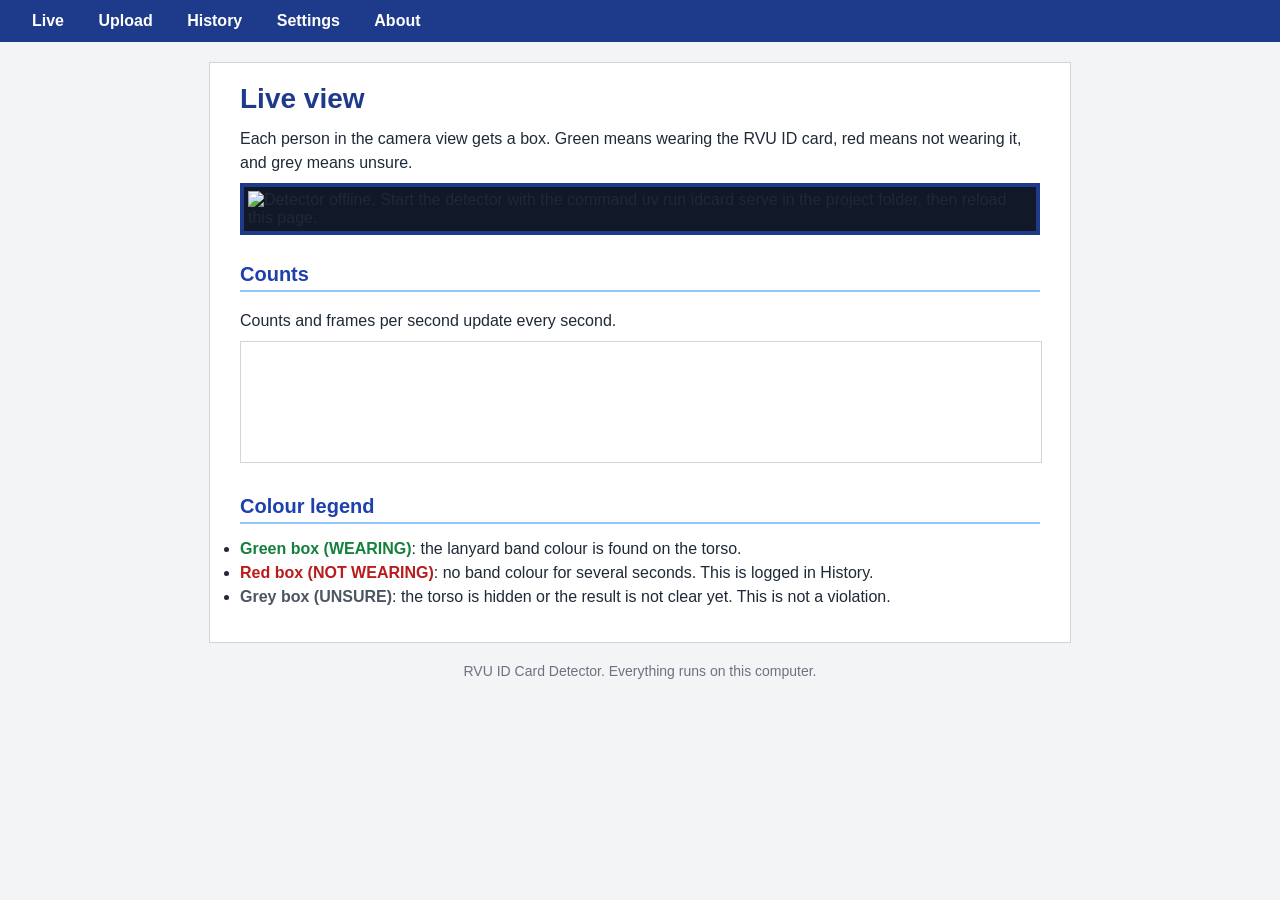
==== web/index.html @ 78b85a0d "Add static HTML and CSS pages" ====
<!DOCTYPE html>
<html lang="en">
  <head>
    <meta charset="UTF-8" />
    <meta name="viewport" content="width=device-width, initial-scale=1.0" />
    <title>Live - RVU ID Card Detector</title>
    <link rel="stylesheet" href="style.css" />
  </head>

  <body>
    <div class="navbar">
      <a href="index.html">Live</a>
      <a href="upload.html">Upload</a>
      <a href="history.html">History</a>
      <a href="settings.html">Settings</a>
      <a href="about.html">About</a>
    </div>

    <div class="content">
      <h1>Live view</h1>
      <p>Each person in the camera view gets a box. Green means wearing the RVU ID card, red means not wearing it, and grey means unsure.</p>

      <img class="video-box" src="http://127.0.0.1:8000/stream" alt="Detector offline. Start the detector with the command uv run idcard serve in the project folder, then reload this page." width="640" height="480" />

      <h2>Counts</h2>
      <p>Counts and frames per second update every second.</p>
      <iframe class="stats-frame" src="http://127.0.0.1:8000/fragments/stats" title="Live counts">
        Your browser does not show frames. Open the stats page at http://127.0.0.1:8000/fragments/stats
      </iframe>

      <h2>Colour legend</h2>
      <ul class="legend">
        <li><span class="wearing">Green box (WEARING)</span>: the lanyard band colour is found on the torso.</li>
        <li><span class="not-wearing">Red box (NOT WEARING)</span>: no band colour for several seconds. This is logged in History.</li>
        <li><span class="unsure">Grey box (UNSURE)</span>: the torso is hidden or the result is not clear yet. This is not a violation.</li>
      </ul>
    </div>

    <div class="footer">RVU ID Card Detector. Everything runs on this computer.</div>
  </body>
</html>
---- web/style.css ----
/* Simple stylesheet for the RVU ID Card Detector pages.
   Uses only element and class selectors and basic properties. */

body {
  font-family: Arial, Helvetica, sans-serif;
  font-size: 16px;
  color: #1f2937;
  background-color: #f3f4f6;
  margin: 0;
  padding: 0;
}

h1 {
  color: #1e3a8a;
  font-size: 28px;
  margin-top: 0;
  margin-bottom: 12px;
}

h2 {
  color: #1e40af;
  font-size: 20px;
  border-bottom: 2px solid #93c5fd;
  padding-bottom: 4px;
  margin-top: 28px;
}

p {
  line-height: 1.5;
  margin-top: 8px;
  margin-bottom: 8px;
}

a {
  color: #1d4ed8;
}

/* Navigation bar at the top of every page */
.navbar {
  background-color: #1e3a8a;
  padding: 12px 20px;
  margin: 0;
}

.navbar a {
  color: white;
  text-decoration: none;
  font-weight: bold;
  padding: 6px 12px;
  margin-right: 6px;
}

.navbar a:hover {
  background-color: #2563eb;
}

/* Main content area */
.content {
  background-color: white;
  width: 800px;
  margin: 20px auto;
  padding: 20px 30px;
  border: 1px solid #d1d5db;
}

.footer {
  text-align: center;
  color: #6b7280;
  font-size: 14px;
  margin: 20px;
}

/* Live video */
.video-box {
  border: 4px solid #1e3a8a;
  background-color: #111827;
  padding: 4px;
  width: 640px;
  height: 480px;
}

.stats-frame {
  width: 100%;
  height: 120px;
  border: 1px solid #d1d5db;
}

.legend {
  padding: 0;
  margin-left: 0;
}

.legend li {
  margin-bottom: 6px;
}

.wearing {
  color: #15803d;
  font-weight: bold;
}

.not-wearing {
  color: #b91c1c;
  font-weight: bold;
}

.unsure {
  color: #4b5563;
  font-weight: bold;
}

/* Settings form */
.form-row {
  margin-bottom: 14px;
}

.form-row label {
  display: block;
  font-weight: bold;
  margin-bottom: 4px;
}

.help {
  color: #4b5563;
  font-size: 14px;
  margin-top: 2px;
}

input {
  padding: 6px;
  border: 1px solid #9ca3af;
  font-size: 16px;
}

select {
  padding: 6px;
  border: 1px solid #9ca3af;
  font-size: 16px;
}

.button {
  background-color: #1e40af;
  color: white;
  border: none;
  padding: 10px 18px;
  font-size: 16px;
  margin-top: 10px;
}

.danger {
  background-color: #b91c1c;
}

.note {
  background-color: #fef9c3;
  border: 1px solid #ca8a04;
  padding: 10px;
}

/* Tables for history and uploads */
table {
  border-collapse: collapse;
  width: 100%;
}

th {
  background-color: #dbeafe;
  text-align: left;
  padding: 8px;
  border: 1px solid #93c5fd;
}

td {
  padding: 8px;
  border: 1px solid #d1d5db;
}

.history-frame {
  width: 100%;
  height: 500px;
  border: 1px solid #d1d5db;
}

.result-image {
  border: 2px solid #1e3a8a;
  width: 100%;
}
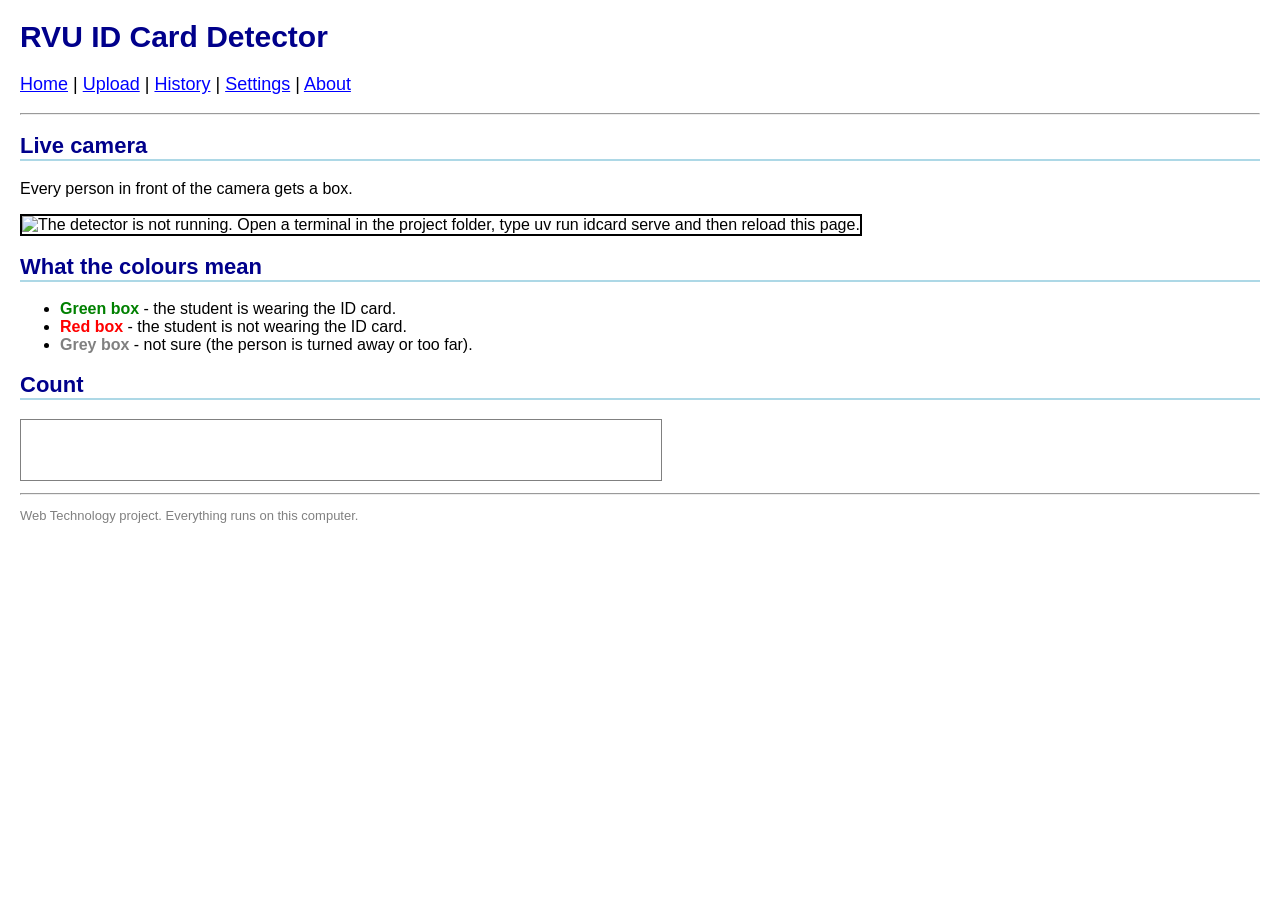
==== commit 3a1821ea: "Rewrite pages in plain basic HTML and CSS" ====
--- a/web/index.html
+++ b/web/index.html
@@ -1,41 +1,39 @@
 <!DOCTYPE html>
-<html lang="en">
+<html>
   <head>
     <meta charset="UTF-8" />
-    <meta name="viewport" content="width=device-width, initial-scale=1.0" />
-    <title>Live - RVU ID Card Detector</title>
+    <title>Home - RVU ID Card Detector</title>
     <link rel="stylesheet" href="style.css" />
   </head>
 
   <body>
-    <div class="navbar">
-      <a href="index.html">Live</a>
-      <a href="upload.html">Upload</a>
-      <a href="history.html">History</a>
-      <a href="settings.html">Settings</a>
+    <h1>RVU ID Card Detector</h1>
+
+    <p class="menu">
+      <a href="index.html">Home</a> |
+      <a href="upload.html">Upload</a> |
+      <a href="history.html">History</a> |
+      <a href="settings.html">Settings</a> |
       <a href="about.html">About</a>
-    </div>
+    </p>
+    <hr />
 
-    <div class="content">
-      <h1>Live view</h1>
-      <p>Each person in the camera view gets a box. Green means wearing the RVU ID card, red means not wearing it, and grey means unsure.</p>
+    <h2>Live camera</h2>
+    <p>Every person in front of the camera gets a box.</p>
 
-      <img class="video-box" src="http://127.0.0.1:8000/stream" alt="Detector offline. Start the detector with the command uv run idcard serve in the project folder, then reload this page." width="640" height="480" />
+    <img src="http://127.0.0.1:8000/stream" alt="The detector is not running. Open a terminal in the project folder, type uv run idcard serve and then reload this page." width="640" height="480" />
 
-      <h2>Counts</h2>
-      <p>Counts and frames per second update every second.</p>
-      <iframe class="stats-frame" src="http://127.0.0.1:8000/fragments/stats" title="Live counts">
-        Your browser does not show frames. Open the stats page at http://127.0.0.1:8000/fragments/stats
-      </iframe>
+    <h2>What the colours mean</h2>
+    <ul>
+      <li><b class="green">Green box</b> - the student is wearing the ID card.</li>
+      <li><b class="red">Red box</b> - the student is not wearing the ID card.</li>
+      <li><b class="grey">Grey box</b> - not sure (the person is turned away or too far).</li>
+    </ul>
 
-      <h2>Colour legend</h2>
-      <ul class="legend">
-        <li><span class="wearing">Green box (WEARING)</span>: the lanyard band colour is found on the torso.</li>
-        <li><span class="not-wearing">Red box (NOT WEARING)</span>: no band colour for several seconds. This is logged in History.</li>
-        <li><span class="unsure">Grey box (UNSURE)</span>: the torso is hidden or the result is not clear yet. This is not a violation.</li>
-      </ul>
-    </div>
+    <h2>Count</h2>
+    <iframe src="http://127.0.0.1:8000/fragments/stats" width="640" height="60"></iframe>
 
-    <div class="footer">RVU ID Card Detector. Everything runs on this computer.</div>
+    <hr />
+    <p class="footer">Web Technology project. Everything runs on this computer.</p>
   </body>
 </html>
--- a/web/style.css
+++ b/web/style.css
@@ -1,187 +1,71 @@
-/* Simple stylesheet for the RVU ID Card Detector pages.
-   Uses only element and class selectors and basic properties. */
-
 body {
-  font-family: Arial, Helvetica, sans-serif;
-  font-size: 16px;
-  color: #1f2937;
-  background-color: #f3f4f6;
-  margin: 0;
-  padding: 0;
+  font-family: Arial, sans-serif;
+  background-color: white;
+  color: black;
+  margin: 20px;
 }
 
 h1 {
-  color: #1e3a8a;
-  font-size: 28px;
-  margin-top: 0;
-  margin-bottom: 12px;
+  color: darkblue;
+  font-size: 30px;
 }
 
 h2 {
-  color: #1e40af;
-  font-size: 20px;
-  border-bottom: 2px solid #93c5fd;
-  padding-bottom: 4px;
-  margin-top: 28px;
+  color: darkblue;
+  font-size: 22px;
+  border-bottom: 2px solid lightblue;
 }
 
 p {
-  line-height: 1.5;
-  margin-top: 8px;
-  margin-bottom: 8px;
+  font-size: 16px;
 }
 
 a {
-  color: #1d4ed8;
+  color: blue;
 }
 
-/* Navigation bar at the top of every page */
-.navbar {
-  background-color: #1e3a8a;
-  padding: 12px 20px;
-  margin: 0;
+img {
+  border: 2px solid black;
 }
 
-.navbar a {
-  color: white;
-  text-decoration: none;
-  font-weight: bold;
-  padding: 6px 12px;
-  margin-right: 6px;
+iframe {
+  border: 1px solid grey;
 }
 
-.navbar a:hover {
-  background-color: #2563eb;
+table {
+  border-collapse: collapse;
 }
 
-/* Main content area */
-.content {
-  background-color: white;
-  width: 800px;
-  margin: 20px auto;
-  padding: 20px 30px;
-  border: 1px solid #d1d5db;
+th {
+  background-color: lightblue;
+}
+
+th, td {
+  border: 1px solid black;
+  padding: 6px;
+}
+
+.menu {
+  font-size: 18px;
+}
+
+.green {
+  color: green;
+}
+
+.red {
+  color: red;
+}
+
+.grey {
+  color: grey;
+}
+
+.note {
+  color: darkred;
 }
 
 .footer {
-  text-align: center;
-  color: #6b7280;
-  font-size: 14px;
-  margin: 20px;
+  font-size: 13px;
+  color: grey;
 }
-
-/* Live video */
-.video-box {
-  border: 4px solid #1e3a8a;
-  background-color: #111827;
-  padding: 4px;
-  width: 640px;
-  height: 480px;
-}
-
-.stats-frame {
-  width: 100%;
-  height: 120px;
-  border: 1px solid #d1d5db;
-}
-
-.legend {
-  padding: 0;
-  margin-left: 0;
-}
-
-.legend li {
-  margin-bottom: 6px;
-}
-
-.wearing {
-  color: #15803d;
-  font-weight: bold;
-}
-
-.not-wearing {
-  color: #b91c1c;
-  font-weight: bold;
-}
-
-.unsure {
-  color: #4b5563;
-  font-weight: bold;
-}
-
-/* Settings form */
-.form-row {
-  margin-bottom: 14px;
-}
-
-.form-row label {
-  display: block;
-  font-weight: bold;
-  margin-bottom: 4px;
-}
-
-.help {
-  color: #4b5563;
-  font-size: 14px;
-  margin-top: 2px;
-}
-
-input {
-  padding: 6px;
-  border: 1px solid #9ca3af;
-  font-size: 16px;
-}
-
-select {
-  padding: 6px;
-  border: 1px solid #9ca3af;
-  font-size: 16px;
-}
-
-.button {
-  background-color: #1e40af;
-  color: white;
-  border: none;
-  padding: 10px 18px;
-  font-size: 16px;
-  margin-top: 10px;
-}
-
-.danger {
-  background-color: #b91c1c;
-}
-
-.note {
-  background-color: #fef9c3;
-  border: 1px solid #ca8a04;
-  padding: 10px;
-}
-
-/* Tables for history and uploads */
-table {
-  border-collapse: collapse;
-  width: 100%;
-}
-
-th {
-  background-color: #dbeafe;
-  text-align: left;
-  padding: 8px;
-  border: 1px solid #93c5fd;
-}
-
-td {
-  padding: 8px;
-  border: 1px solid #d1d5db;
-}
-
-.history-frame {
-  width: 100%;
-  height: 500px;
-  border: 1px solid #d1d5db;
-}
-
-.result-image {
-  border: 2px solid #1e3a8a;
-  width: 100%;
-}
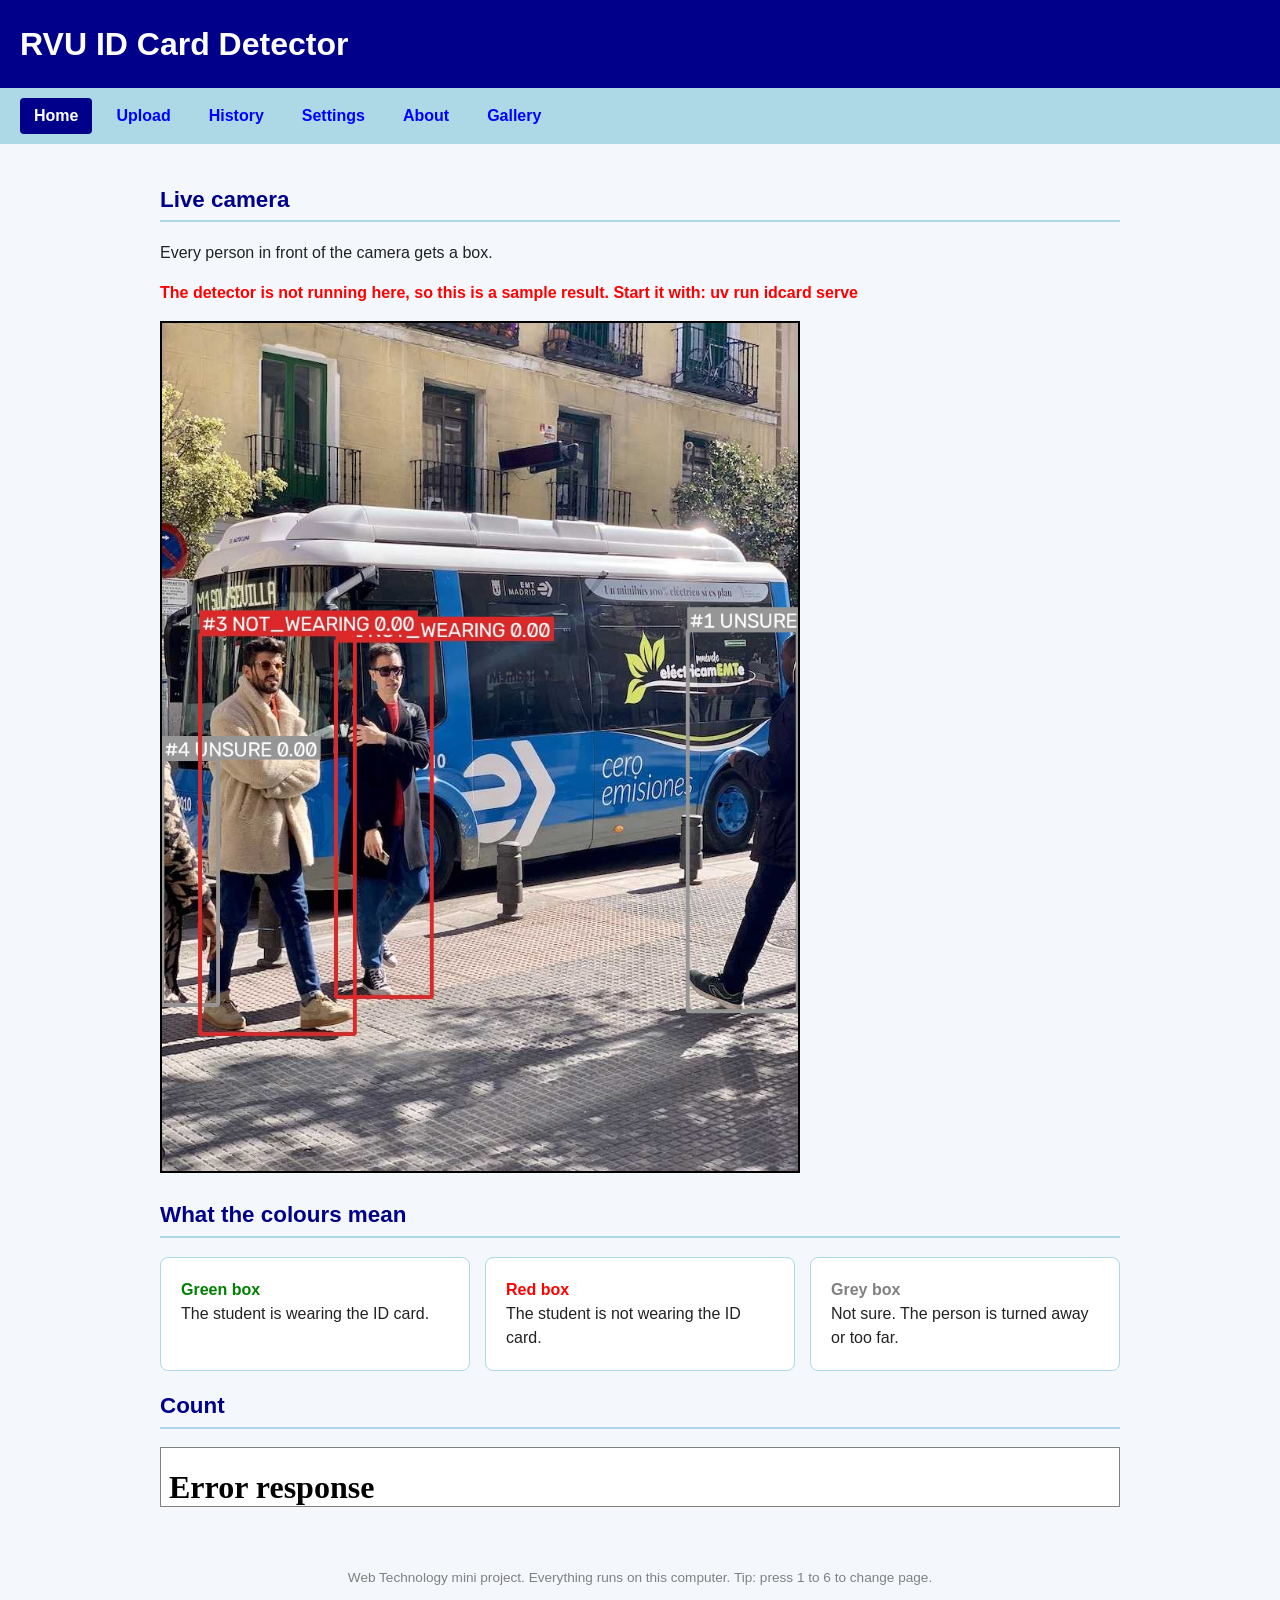
==== commit 4a3c34a2: "Make the pages universal and responsive Relative links instead of 127.0.0.1, semantic tags, viewport" ====
--- a/web/index.html
+++ b/web/index.html
@@ -1,39 +1,53 @@
 <!DOCTYPE html>
-<html>
+<html lang="en">
   <head>
     <meta charset="UTF-8" />
+    <meta name="viewport" content="width=device-width, initial-scale=1" />
     <title>Home - RVU ID Card Detector</title>
     <link rel="stylesheet" href="style.css" />
   </head>
 
   <body>
-    <h1>RVU ID Card Detector</h1>
+    <header>
+      <h1>RVU ID Card Detector</h1>
+    </header>
 
-    <p class="menu">
-      <a href="index.html">Home</a> |
-      <a href="upload.html">Upload</a> |
-      <a href="history.html">History</a> |
-      <a href="settings.html">Settings</a> |
+    <nav>
+      <a href="index.html">Home</a>
+      <a href="upload.html">Upload</a>
+      <a href="history.html">History</a>
+      <a href="settings.html">Settings</a>
       <a href="about.html">About</a>
-    </p>
-    <hr />
+      <a href="gallery.html">Gallery</a>
+    </nav>
 
-    <h2>Live camera</h2>
-    <p>Every person in front of the camera gets a box.</p>
+    <main>
+      <section>
+        <h2>Live camera</h2>
+        <p>Every person in front of the camera gets a box.</p>
+        <p id="message"></p>
+        <img id="live" src="stream" alt="Live camera with a box around every person" width="640" height="480" />
+      </section>
 
-    <img src="http://127.0.0.1:8000/stream" alt="The detector is not running. Open a terminal in the project folder, type uv run idcard serve and then reload this page." width="640" height="480" />
+      <section>
+        <h2>What the colours mean</h2>
+        <div class="cards">
+          <div class="card"><b class="green">Green box</b><br />The student is wearing the ID card.</div>
+          <div class="card"><b class="red">Red box</b><br />The student is not wearing the ID card.</div>
+          <div class="card"><b class="grey">Grey box</b><br />Not sure. The person is turned away or too far.</div>
+        </div>
+      </section>
 
-    <h2>What the colours mean</h2>
-    <ul>
-      <li><b class="green">Green box</b> - the student is wearing the ID card.</li>
-      <li><b class="red">Red box</b> - the student is not wearing the ID card.</li>
-      <li><b class="grey">Grey box</b> - not sure (the person is turned away or too far).</li>
-    </ul>
+      <section>
+        <h2>Count</h2>
+        <iframe src="fragments/stats" height="60" title="Live count"></iframe>
+      </section>
+    </main>
 
-    <h2>Count</h2>
-    <iframe src="http://127.0.0.1:8000/fragments/stats" width="640" height="60"></iframe>
+    <footer>
+      <p>Web Technology mini project. Everything runs on this computer. Tip: press 1 to 6 to change page.</p>
+    </footer>
 
-    <hr />
-    <p class="footer">Web Technology project. Everything runs on this computer.</p>
+    <script src="script.js"></script>
   </body>
 </html>
--- a/web/style.css
+++ b/web/style.css
@@ -1,54 +1,178 @@
+/* RVU ID Card Detector - one external style sheet for every page */
+
+/* universal selector + box model: padding and border count inside the width */
+* {
+  box-sizing: border-box;
+}
+
+/* element selectors */
 body {
   font-family: Arial, sans-serif;
-  background-color: white;
-  color: black;
-  margin: 20px;
+  background-color: #f4f7fb;
+  color: #222222;
+  margin: 0;
+  line-height: 1.5;
 }
 
 h1 {
-  color: darkblue;
-  font-size: 30px;
+  color: white;
+  font-size: 2rem;
+  margin: 0;
 }
 
 h2 {
   color: darkblue;
-  font-size: 22px;
+  font-size: 1.4rem;
   border-bottom: 2px solid lightblue;
-}
-
-p {
-  font-size: 16px;
-}
-
-a {
+  padding-bottom: 4px;
+}
+
+/* header and menu: Flexbox */
+header {
+  background-color: darkblue;
+  padding: 20px;
+}
+
+nav {
+  display: flex;
+  flex-wrap: wrap;
+  gap: 10px;
+  background-color: lightblue;
+  padding: 10px 20px;
+}
+
+nav a {
+  padding: 6px 14px;
+  border-radius: 4px;
+  text-decoration: none;
+  color: darkblue;
+  font-weight: bold;
+}
+
+nav a:hover {
+  background-color: white;
+}
+
+nav a.active {
+  background-color: darkblue;
+  color: white;
+}
+
+main {
+  max-width: 1000px;
+  margin: 0 auto;
+  padding: 20px;
+}
+
+footer {
+  text-align: center;
+  font-size: 0.85rem;
+  color: grey;
+  padding: 20px;
+}
+
+/* link states (order: link, visited, hover, active) */
+a:link {
   color: blue;
 }
 
+a:visited {
+  color: purple;
+}
+
+a:hover {
+  color: red;
+}
+
+a:active {
+  color: orange;
+}
+
+/* images: never wider than the screen */
 img {
+  max-width: 100%;
+  height: auto;
   border: 2px solid black;
 }
 
 iframe {
+  width: 100%;
   border: 1px solid grey;
-}
-
+  background-color: white;
+}
+
+/* tables */
 table {
   border-collapse: collapse;
+  width: 100%;
+  background-color: white;
+}
+
+th, td {
+  border: 1px solid black;
+  padding: 8px;
+  text-align: left;
 }
 
 th {
   background-color: lightblue;
 }
 
-th, td {
-  border: 1px solid black;
+tr:nth-child(even) {
+  background-color: #eef3fa;
+}
+
+/* forms */
+label {
+  font-weight: bold;
+}
+
+input, select {
   padding: 6px;
-}
-
-.menu {
-  font-size: 18px;
-}
-
+  border: 1px solid grey;
+  border-radius: 4px;
+  font-size: 1rem;
+}
+
+input:focus, select:focus {
+  border-color: darkblue;
+  background-color: #fffbe6;
+}
+
+input[type="submit"], button {
+  background-color: darkblue;
+  color: white;
+  border: none;
+  padding: 10px 20px;
+  border-radius: 4px;
+  cursor: pointer;
+}
+
+input[type="submit"]:hover, button:hover {
+  background-color: blue;
+}
+
+/* box model card: padding, border, margin */
+.card {
+  background-color: white;
+  border: 1px solid lightblue;
+  border-radius: 8px;
+  padding: 20px;
+  margin: 15px 0;
+}
+
+/* Grid of cards: 3 columns on a laptop */
+.cards {
+  display: grid;
+  grid-template-columns: repeat(3, 1fr);
+  gap: 15px;
+}
+
+.cards .card {
+  margin: 0;
+}
+
+/* class selectors */
 .green {
   color: green;
 }
@@ -63,9 +187,32 @@
 
 .note {
   color: darkred;
-}
-
-.footer {
-  font-size: 13px;
-  color: grey;
-}
+  font-size: 0.9rem;
+}
+
+/* id selector */
+#message {
+  font-weight: bold;
+  color: darkblue;
+}
+
+#message.error {
+  color: red;
+}
+
+/* specificity: the id (#message.error) beats the class (.note) beats the element (p) */
+
+/* responsive: on a phone or a small window the cards stack and the menu wraps */
+@media (max-width: 700px) {
+  .cards {
+    grid-template-columns: 1fr;
+  }
+
+  h1 {
+    font-size: 1.5rem;
+  }
+
+  main {
+    padding: 10px;
+  }
+}
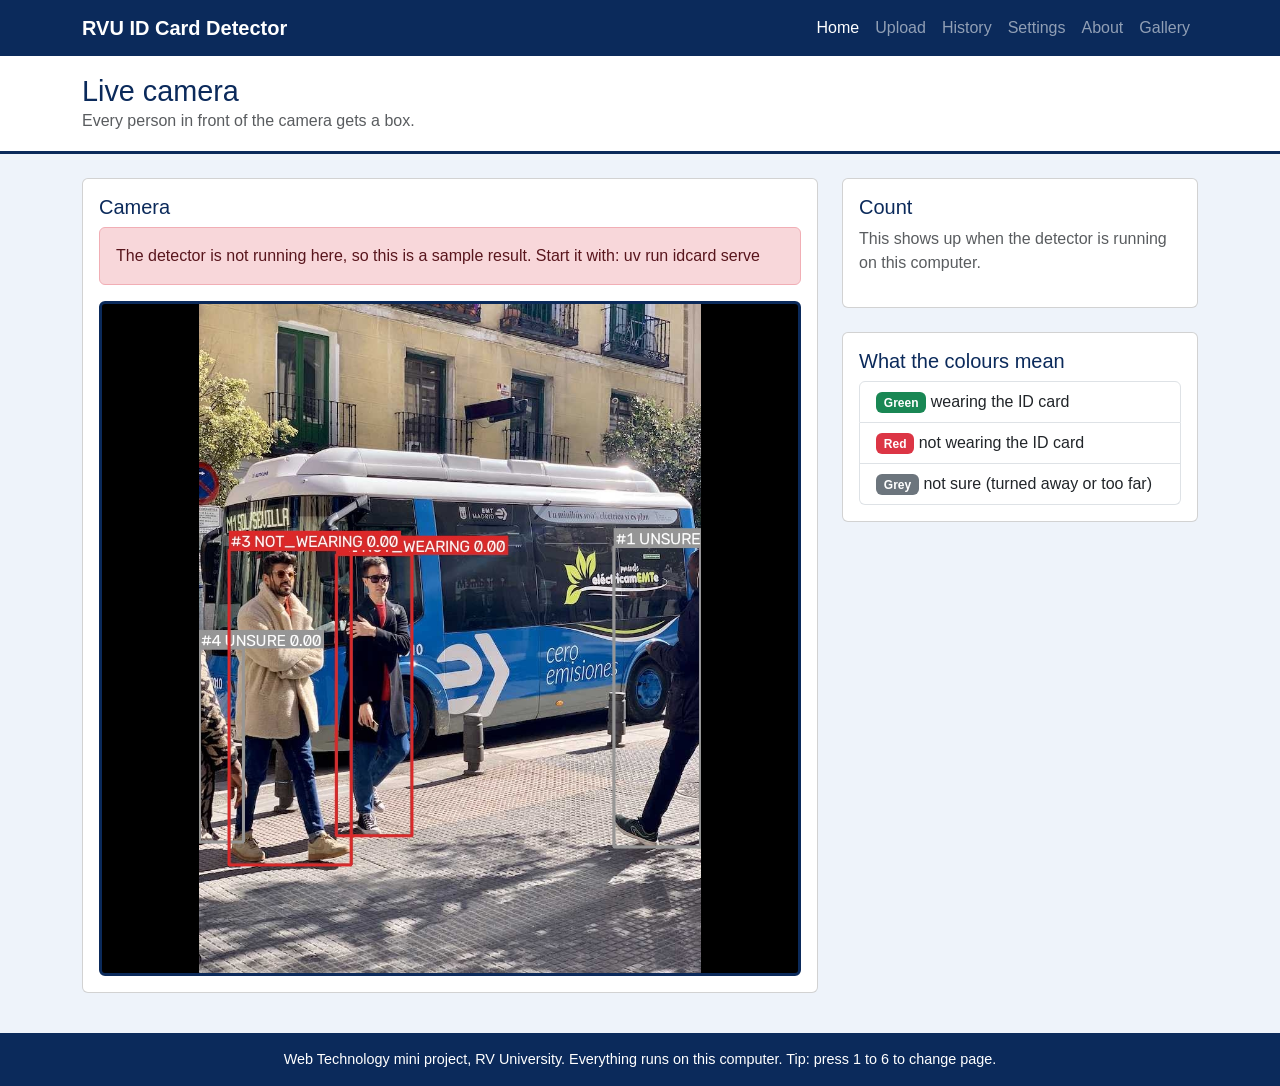
==== commit 8a1283f7: "Use Bootstrap on every page, with a local copy so it works offline" ====
--- a/web/index.html
+++ b/web/index.html
@@ -4,50 +4,79 @@
     <meta charset="UTF-8" />
     <meta name="viewport" content="width=device-width, initial-scale=1" />
     <title>Home - RVU ID Card Detector</title>
+    <link rel="stylesheet" href="bootstrap/bootstrap.min.css" />
     <link rel="stylesheet" href="style.css" />
   </head>
 
   <body>
-    <header>
-      <h1>RVU ID Card Detector</h1>
+    <!-- menu bar (Bootstrap navbar) -->
+    <nav class="navbar navbar-expand-lg navbar-dark bg-rvu">
+      <div class="container">
+        <a class="navbar-brand fw-bold" href="index.html">RVU ID Card Detector</a>
+        <button class="navbar-toggler" type="button" data-bs-toggle="collapse" data-bs-target="#menu" aria-controls="menu" aria-expanded="false" aria-label="Open the menu">
+          <span class="navbar-toggler-icon"></span>
+        </button>
+        <div class="collapse navbar-collapse" id="menu">
+          <ul class="navbar-nav ms-auto">
+            <li class="nav-item"><a class="nav-link" href="index.html">Home</a></li>
+            <li class="nav-item"><a class="nav-link" href="upload.html">Upload</a></li>
+            <li class="nav-item"><a class="nav-link" href="history.html">History</a></li>
+            <li class="nav-item"><a class="nav-link" href="settings.html">Settings</a></li>
+            <li class="nav-item"><a class="nav-link" href="about.html">About</a></li>
+            <li class="nav-item"><a class="nav-link" href="gallery.html">Gallery</a></li>
+          </ul>
+        </div>
+      </div>
+    </nav>
+
+    <header class="page-title">
+      <div class="container">
+        <h1>Live camera</h1>
+        <p class="text-muted mb-0">Every person in front of the camera gets a box.</p>
+      </div>
     </header>
 
-    <nav>
-      <a href="index.html">Home</a>
-      <a href="upload.html">Upload</a>
-      <a href="history.html">History</a>
-      <a href="settings.html">Settings</a>
-      <a href="about.html">About</a>
-      <a href="gallery.html">Gallery</a>
-    </nav>
+    <main class="container">
+      <div class="row g-4">
+        <!-- left side: the camera picture -->
+        <div class="col-lg-8">
+          <div class="card">
+            <div class="card-body">
+              <h2 class="h5 card-title">Camera</h2>
+              <div id="message" class="alert d-none"></div>
+              <img id="live" src="stream" alt="Live camera with a box around every person" width="640" height="480" />
+            </div>
+          </div>
+        </div>
 
-    <main>
-      <section>
-        <h2>Live camera</h2>
-        <p>Every person in front of the camera gets a box.</p>
-        <p id="message"></p>
-        <img id="live" src="stream" alt="Live camera with a box around every person" width="640" height="480" />
-      </section>
+        <!-- right side: count and colours -->
+        <div class="col-lg-4">
+          <div class="card mb-4">
+            <div class="card-body">
+              <h2 class="h5 card-title">Count</h2>
+              <iframe src="fragments/stats" height="90" title="Stats"></iframe>
+            </div>
+          </div>
 
-      <section>
-        <h2>What the colours mean</h2>
-        <div class="cards">
-          <div class="card"><b class="green">Green box</b><br />The student is wearing the ID card.</div>
-          <div class="card"><b class="red">Red box</b><br />The student is not wearing the ID card.</div>
-          <div class="card"><b class="grey">Grey box</b><br />Not sure. The person is turned away or too far.</div>
+          <div class="card">
+            <div class="card-body">
+              <h2 class="h5 card-title">What the colours mean</h2>
+              <ul class="list-group">
+                <li class="list-group-item"><span class="badge bg-success">Green</span> wearing the ID card</li>
+                <li class="list-group-item"><span class="badge bg-danger">Red</span> not wearing the ID card</li>
+                <li class="list-group-item"><span class="badge bg-secondary">Grey</span> not sure (turned away or too far)</li>
+              </ul>
+            </div>
+          </div>
         </div>
-      </section>
-
-      <section>
-        <h2>Count</h2>
-        <iframe src="fragments/stats" height="60" title="Live count"></iframe>
-      </section>
+      </div>
     </main>
 
     <footer>
-      <p>Web Technology mini project. Everything runs on this computer. Tip: press 1 to 6 to change page.</p>
+      <p class="mb-0">Web Technology mini project, RV University. Everything runs on this computer. Tip: press 1 to 6 to change page.</p>
     </footer>
 
+    <script src="bootstrap/bootstrap.bundle.min.js"></script>
     <script src="script.js"></script>
   </body>
 </html>
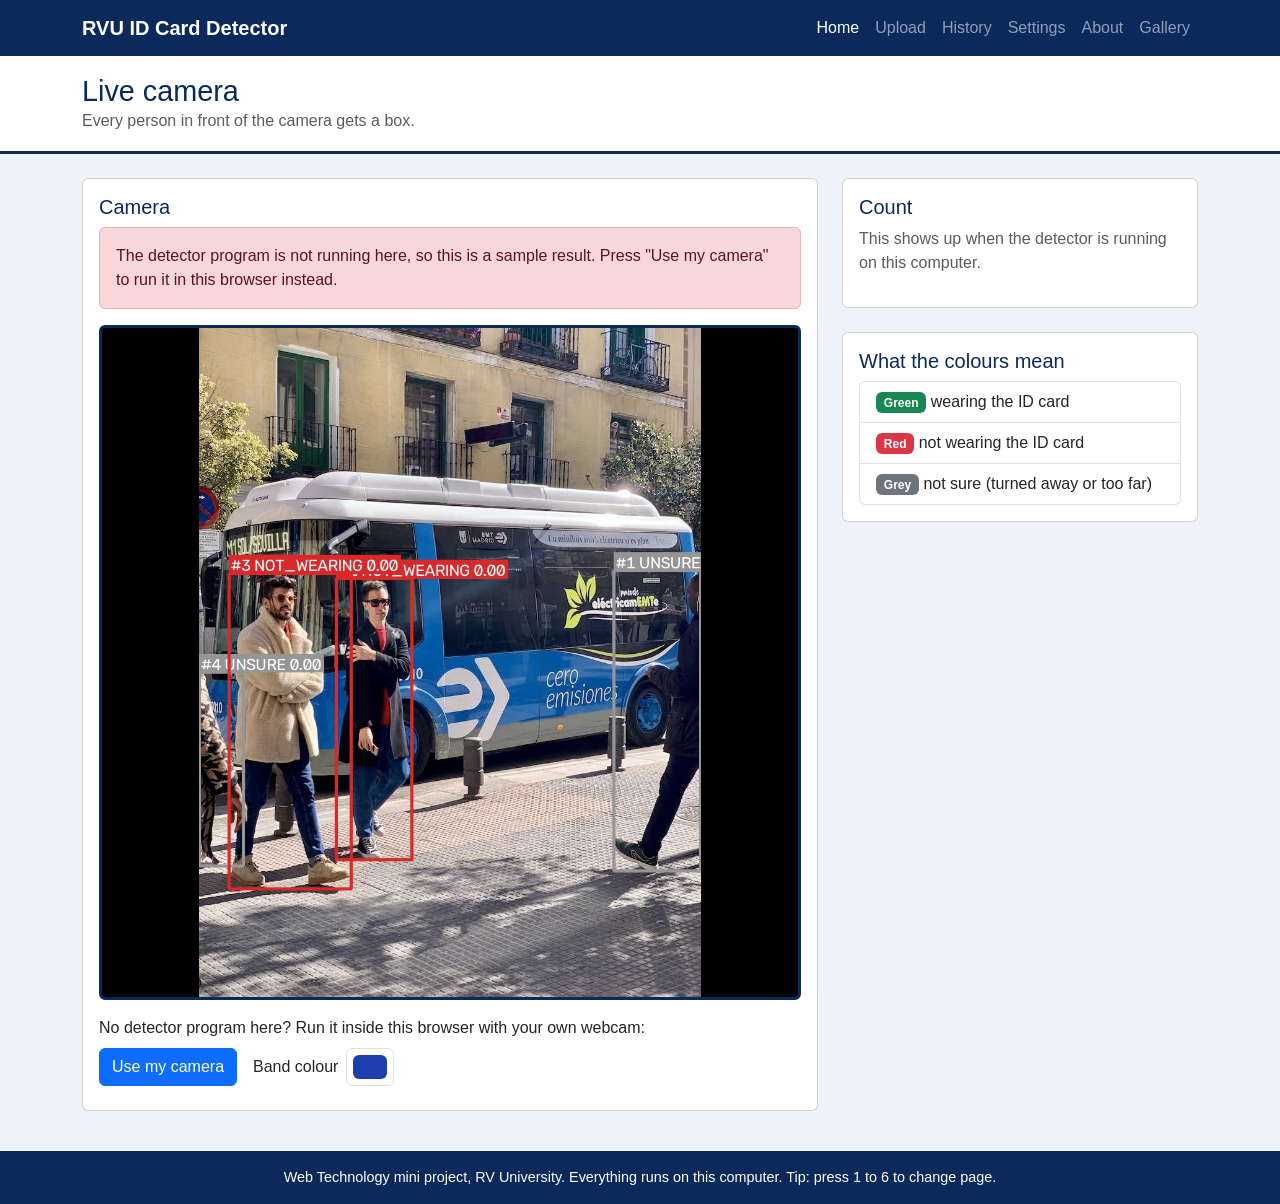
==== commit 801c3226: "Run the detector in the browser with the webcam when the Python program is not running" ====
--- a/web/index.html
+++ b/web/index.html
@@ -45,6 +45,20 @@
               <h2 class="h5 card-title">Camera</h2>
               <div id="message" class="alert d-none"></div>
               <img id="live" src="stream" alt="Live camera with a box around every person" width="640" height="480" />
+
+              <!-- shown only when the Python detector is not running (for example on GitHub Pages) -->
+              <div id="browser-cam" class="mt-3 d-none">
+                <p class="mb-2">No detector program here? Run it inside this browser with your own webcam:</p>
+                <div class="d-flex flex-wrap align-items-center gap-2">
+                  <button id="cam-start" type="button" class="btn btn-primary">Use my camera</button>
+                  <button id="cam-stop" type="button" class="btn btn-outline-secondary" hidden>Stop camera</button>
+                  <label for="cam-color" class="ms-2">Band colour</label>
+                  <input id="cam-color" type="color" value="#1e40af" class="form-control form-control-color" />
+                  <span id="cam-status" class="text-muted"></span>
+                </div>
+                <p id="cam-count" class="mt-2 mb-0 fw-bold"></p>
+                <video id="cam-video" muted playsinline hidden></video>
+              </div>
             </div>
           </div>
         </div>
@@ -78,5 +92,6 @@
 
     <script src="bootstrap/bootstrap.bundle.min.js"></script>
     <script src="script.js"></script>
+    <script src="browser-camera.js"></script>
   </body>
 </html>
